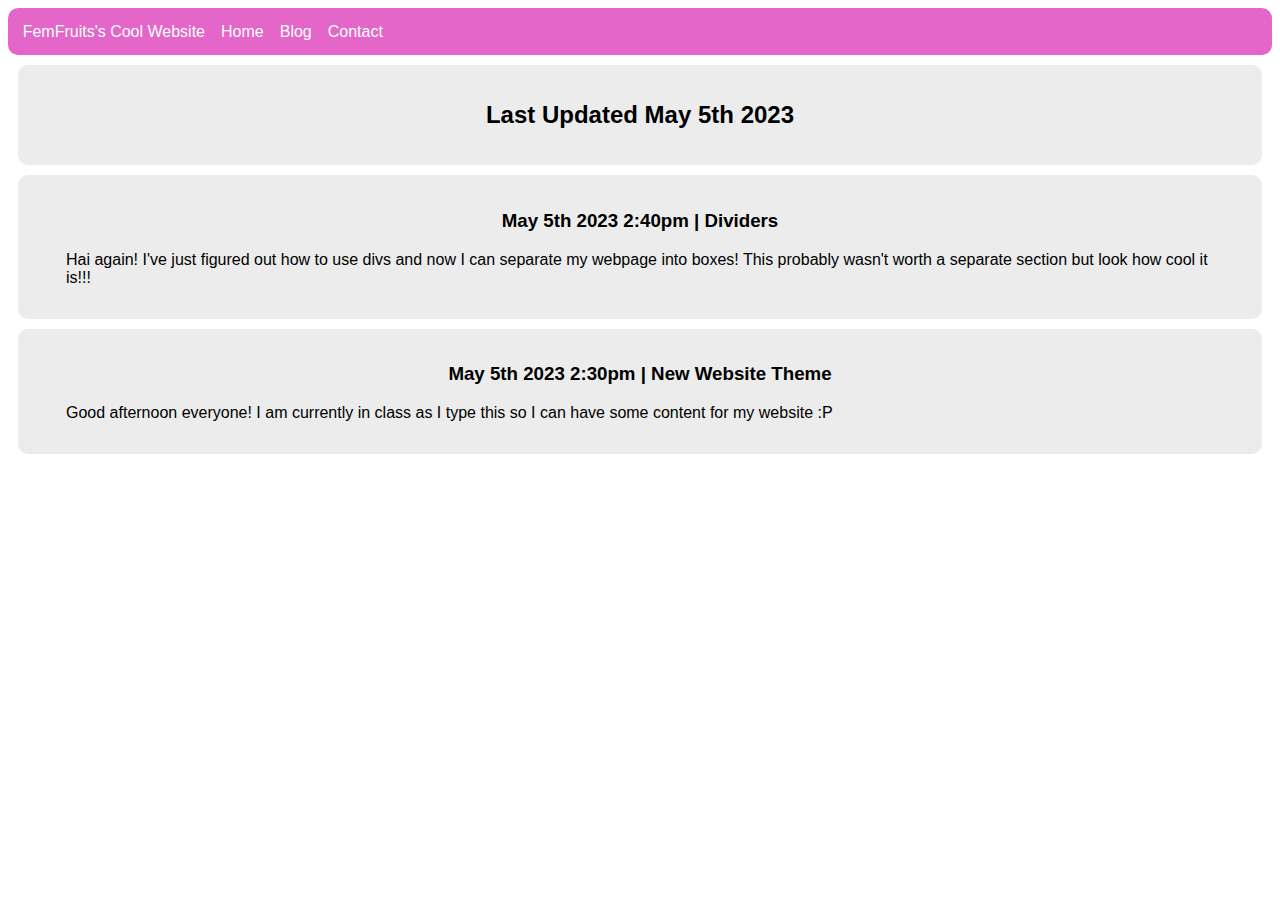
==== blog.html @ 73462c3c "First Attempt" ====
<!DOCTYPE html>
<html>
    <head>
        <title>FemFruits > Blog</title>
        <link rel="stylesheet" href="styles/main.css">
    </head>
    <body>
        <ul class="navbarUl">
            <li class="navbarLi"><a class="navbarTitle">FemFruits's Cool Website</a></li>
            <li class="navbarLi"><a href="index.html", class="navbarA">Home</a></li>
            <li class="navbarLi"><a href="blog.html", class="navbarA">Blog</a></li>
            <li class="navbarLi"><a href="contact.html", class="navbarA">Contact</a></li>
        </ul>
        
        <div><h2>Last Updated May 5th 2023</h2></div>
        
        <div>
            <h3>May 5th 2023 2:40pm | Dividers</h3>
            <p>Hai again! I've just figured out how to use divs and now I can separate my webpage into boxes! This probably wasn't worth a separate section but look how cool it is!!!</p>
        </div>
        <div>
            <h3>May 5th 2023 2:30pm | New Website Theme</h3>
            <p>Good afternoon everyone! I am currently in class as I type this so I can have some content for my website :P</p>
        </div>
    </body>
</html>
---- styles/main.css ----
.navbarUl {
    list-style-type: none;
    margin: 0;
    padding: 5pt;
    background-color: #e466c8;
    overflow: hidden;
    border-radius: 10px;
}

.navbarLi {
   float: left;

}

.navbarLi .navbarA:hover {
    background-color: rgb(156, 47, 156);
    
}

.navbarA {
    display: block;
    padding: 8px;
    color: white;
    text-decoration: none;
}

.navbarTitle {
    display: block;
    padding: 8px;
    color: white;
    text-decoration: none;
}

.cNotice {
    text-align: right;
}

h2 {
    text-align: center;
}

h3 {
    text-align: center;
}

p {
    padding-left: 2rem;
    padding-right: 2rem;
}

body {
    font-family: Verdana, Geneva, Tahoma, sans-serif;
}

div {
    background-color: rgb(236, 236, 236);
    padding: 1rem;
    margin: 10px;
    border-radius: 10px;
}
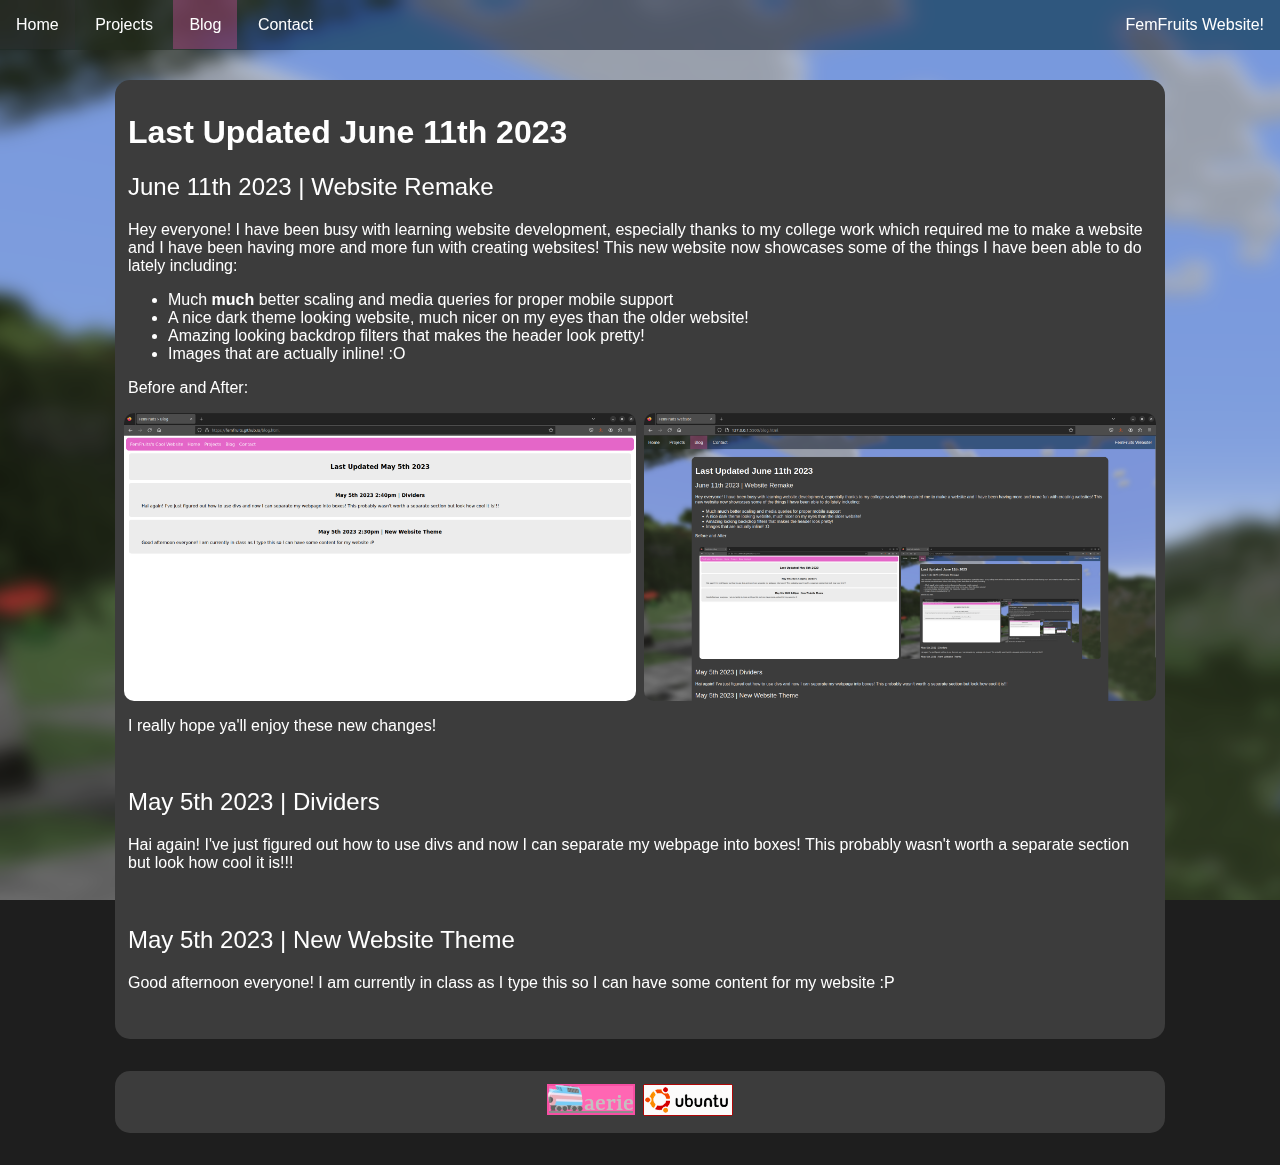
==== commit c703c88f: "Complete overhual of the website" ====
--- a/blog.html
+++ b/blog.html
@@ -1,26 +1,70 @@
 <!DOCTYPE html>
-<html>
-    <head>
-        <title>FemFruits > Blog</title>
-        <link rel="stylesheet" href="styles/main.css">
-    </head>
-    <body>
-        <ul class="navbarUl">
-            <li class="navbarLi"><a class="navbarTitle">FemFruits's Cool Website</a></li>
-            <li class="navbarLi"><a href="index.html", class="navbarA">Home</a></li>
-            <li class="navbarLi"><a href="blog.html", class="navbarA">Blog</a></li>
-            <li class="navbarLi"><a href="contact.html", class="navbarA">Contact</a></li>
-        </ul>
-        
-        <div><h2>Last Updated May 5th 2023</h2></div>
-        
+<html lang="en">
+<head>
+    <meta charset="UTF-8">
+    <meta name="viewport" content="width=device-width, initial-scale=1.0">
+    <link rel="stylesheet" href="styles/style.css"/>
+    <title>FemFruits Website</title>
+</head>
+
+<body>
+    <header>
         <div>
-            <h3>May 5th 2023 2:40pm | Dividers</h3>
-            <p>Hai again! I've just figured out how to use divs and now I can separate my webpage into boxes! This probably wasn't worth a separate section but look how cool it is!!!</p>
+            <a class="mobileMenu" onclick="document.getElementById('mobileMenu').showModal();">Menu</a>
+            <a class="headerButton" href="index.html">Home</a>
+            <a class="headerButton" href="projects.html">Projects</a>
+            <a class="active" href="blog.html">Blog</a>
+            <a class="headerButton" href="contact.html">Contact</a>
         </div>
         <div>
-            <h3>May 5th 2023 2:30pm | New Website Theme</h3>
-            <p>Good afternoon everyone! I am currently in class as I type this so I can have some content for my website :P</p>
+            <a class="headerText">FemFruits Website!</a>
         </div>
-    </body>
+    </header>
+
+    <div class="mainContent">
+        <h1>Last Updated June 11th 2023</h1>
+        <h2>June 11th 2023 | Website Remake</h3>
+            <p>Hey everyone! I have been busy with learning website development, especially thanks to my college work which required me to make a website and I have been having more and more fun with creating websites! This new website now showcases some of the things I have been able to do lately including:</p>
+            <ul>
+                <li>Much <b>much</b> better scaling and media queries for proper mobile support</li>
+                <li>A nice dark theme looking website, much nicer on my eyes than the older website!</li>
+                <li>Amazing looking backdrop filters that makes the header look pretty!</li>
+                <li>Images that are actually inline! :O</li>
+            </ul>
+        <p>Before and After:</p>
+        <div class="rowFlex" style="gap: 0.5rem;">
+        <img src="images/before.png" style="width: 50%; border-radius: 10px;"/>
+        <img src="images/after.png" style="width: 50%; border-radius: 10px;"/>
+        </div>
+        <p>I really hope ya'll enjoy these new changes!</p>
+        <br>
+
+        <h2>May 5th 2023 | Dividers</h3>
+        <p>Hai again! I've just figured out how to use divs and now I can separate my webpage into boxes! This probably wasn't worth a separate section but look how cool it is!!!</p>
+        <br>
+        
+        <h2>May 5th 2023 | New Website Theme</h3>
+        <p>Good afternoon everyone! I am currently in class as I type this so I can have some content for my website :P</p>
+        <br>
+
+    </div>
+
+    <footer>
+        <div class="collection8831">
+            <a href="https://aeriecat.space/" title="Bestest Girl :3"><img src="images/aeriecat.space.png"/></a>
+            <a href="https://ubuntu.com/" title="The least broken OS"><img src="images/ubuntu-88x31.gif"/></a>
+        </div>
+    </footer>
+
+    <dialog id="mobileMenu">
+        <div class="columnFlex">
+            <h2>Choose A Page</h2>
+            <a class="mobileMenu" href="index.html">Home</a>
+            <a class="mobileMenu" href="projects.html">Projects</a>
+            <a class="mobileMenu" href="blog.html">Blog</a>
+            <a class="mobileMenu" href="contact.html">Contact</a>
+            <a class="mobileMenu" onclick="document.getElementById('mobileMenu').close();">Close</a>
+        </div>
+    </dialog>
+</body>
 </html>--- a/styles/style.css
+++ b/styles/style.css
@@ -0,0 +1,168 @@
+/* || Generic Elements */
+
+body {
+    background-color: rgb(30, 30, 30);
+    color: white;
+    margin: 0px;
+    font-family: Arial, sans-serif;
+
+    display: flex;
+    justify-content: center;
+    align-items: center;
+    flex-direction: column;
+
+    background-image: url("../images/featuredBackground.png");
+    background-attachment: fixed;
+}
+
+h2 {
+    font-weight: normal;
+}
+
+h3 {
+    font-weight: normal;
+}
+
+a {
+    text-decoration: none;
+    color: white;
+}
+
+dialog {
+    background-color: rgba(46, 46, 46, 0.8);
+    color: white;
+
+    border: 0px;
+    min-width: 50%;
+
+    backdrop-filter: blur(2px);
+    border-radius: 15px;
+}
+
+dialog .columnFlex {
+    gap: 0.2rem;
+}
+
+
+/* || Pages */
+.mainContent {
+    background-color: rgb(60, 60, 60);
+    border-radius: 15px;
+
+    margin-top: 5rem;
+    margin-bottom: 2rem;
+    padding: 0.8rem;
+    width: 80%;
+
+    min-height: 70vh;
+}
+
+.mainContent img {
+    width: 100%;
+}
+
+footer {
+    background-color: rgb(60, 60, 60);
+    border-radius: 15px;
+
+    margin-bottom: 2rem;
+    padding: 0.8rem;
+    width: 80%;
+}
+
+
+/* || Header */
+
+header {
+    width: 100vw;
+    background-color: rgba(40, 40, 40, 0.6);
+
+    display: flex;
+    justify-content: space-between;
+
+    padding-top: 1rem;
+    padding-bottom: 1rem;
+
+    position: fixed;
+    top: 0;
+
+    backdrop-filter: saturate(3) blur(5px);
+
+}
+
+.headerButton {
+    padding: 1rem;
+}
+
+.headerText {
+    padding: 1rem;
+}
+
+.active {
+    background-color: rgba(172, 74, 131, 0.5);
+    padding: 1rem;
+}
+
+.headerButton:hover {
+    background-color: rgba(50, 50, 50, 0.4);
+}
+
+.mobileMenu {
+    display: none;
+}
+
+/* || Misc */
+
+.collection8831 {
+    display: flex;
+    justify-content: center;
+    align-items: center;
+    gap: 0.5rem;
+}
+
+.collection8831 a {
+    opacity: 1;
+}
+
+.collection8831 a:hover {
+    opacity: 0.8;
+    transition: 0.5s;
+}
+
+.rowFlex {
+    display: flex;
+    justify-content: center;
+    align-items: center;
+    flex-direction: row;
+}
+
+.columnFlex {
+    display: flex;
+    justify-content: center;
+    align-items: center;
+    flex-direction: column;
+}
+
+
+/* || Mobile Support */
+
+@media (max-width: 499px) {
+    .active {
+        display: none;
+    }
+    .headerButton {
+        display: none;
+    }
+
+    .mobileMenu {
+        display: inline;
+        background-color: rgba(172, 74, 131, 0.5);
+        padding: 1rem;
+        user-select: none;
+    }
+    dialog .mobileMenu {
+        min-width: 50%;
+        border-radius: 15px;
+        text-align: center;
+    }
+  }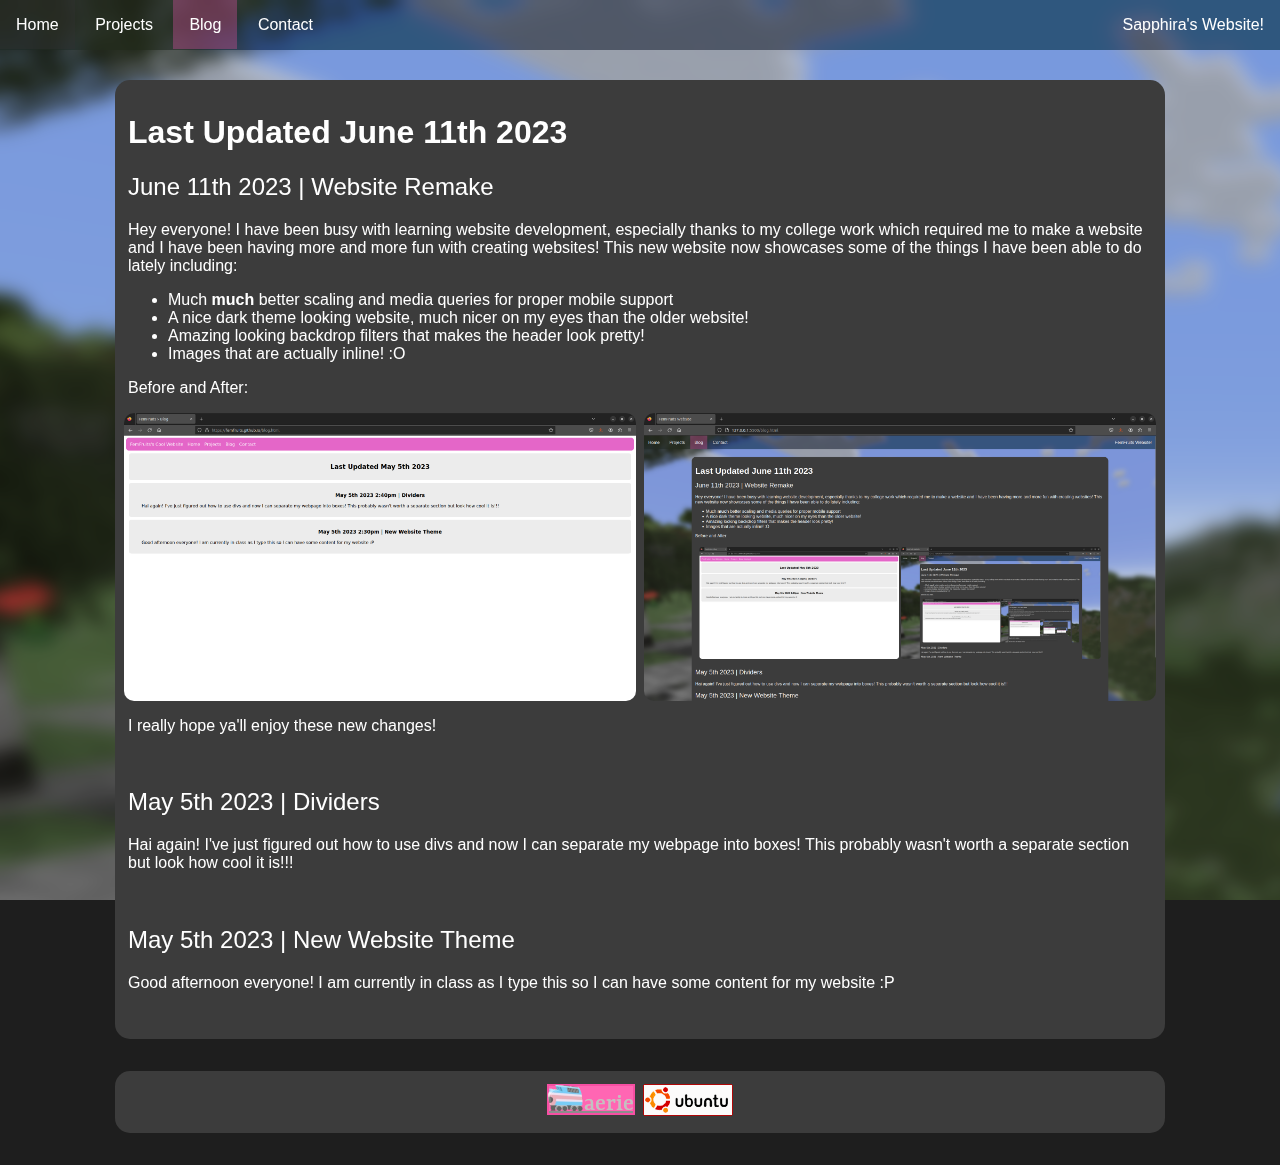
==== commit 6f48f485: "Update blog.html" ====
--- a/blog.html
+++ b/blog.html
@@ -4,7 +4,7 @@
     <meta charset="UTF-8">
     <meta name="viewport" content="width=device-width, initial-scale=1.0">
     <link rel="stylesheet" href="styles/style.css"/>
-    <title>FemFruits Website</title>
+    <title>Sapphira's Website</title>
 </head>
 
 <body>
@@ -17,7 +17,7 @@
             <a class="headerButton" href="contact.html">Contact</a>
         </div>
         <div>
-            <a class="headerText">FemFruits Website!</a>
+            <a class="headerText">Sapphira's Website!</a>
         </div>
     </header>
 
@@ -67,4 +67,4 @@
         </div>
     </dialog>
 </body>
-</html>+</html>
--- a/styles/style.css
+++ b/styles/style.css
@@ -55,6 +55,8 @@
     width: 80%;
 
     min-height: 70vh;
+    
+    animation: 0.5s ease-out 0s 1 pageLoad;
 }
 
 .mainContent img {
@@ -68,6 +70,8 @@
     margin-bottom: 2rem;
     padding: 0.8rem;
     width: 80%;
+    
+    animation: 0.5s ease-out 0s 1 pageLoad;
 }
 
 
@@ -143,6 +147,15 @@
     flex-direction: column;
 }
 
+/* || Animations */
+@keyframes pageLoad {
+  0% {
+    transform: translateY(1rem);
+  }
+  100% {
+    transform: translateX(0);
+  }
+}
 
 /* || Mobile Support */
 
@@ -165,4 +178,4 @@
         border-radius: 15px;
         text-align: center;
     }
-  }+  }
